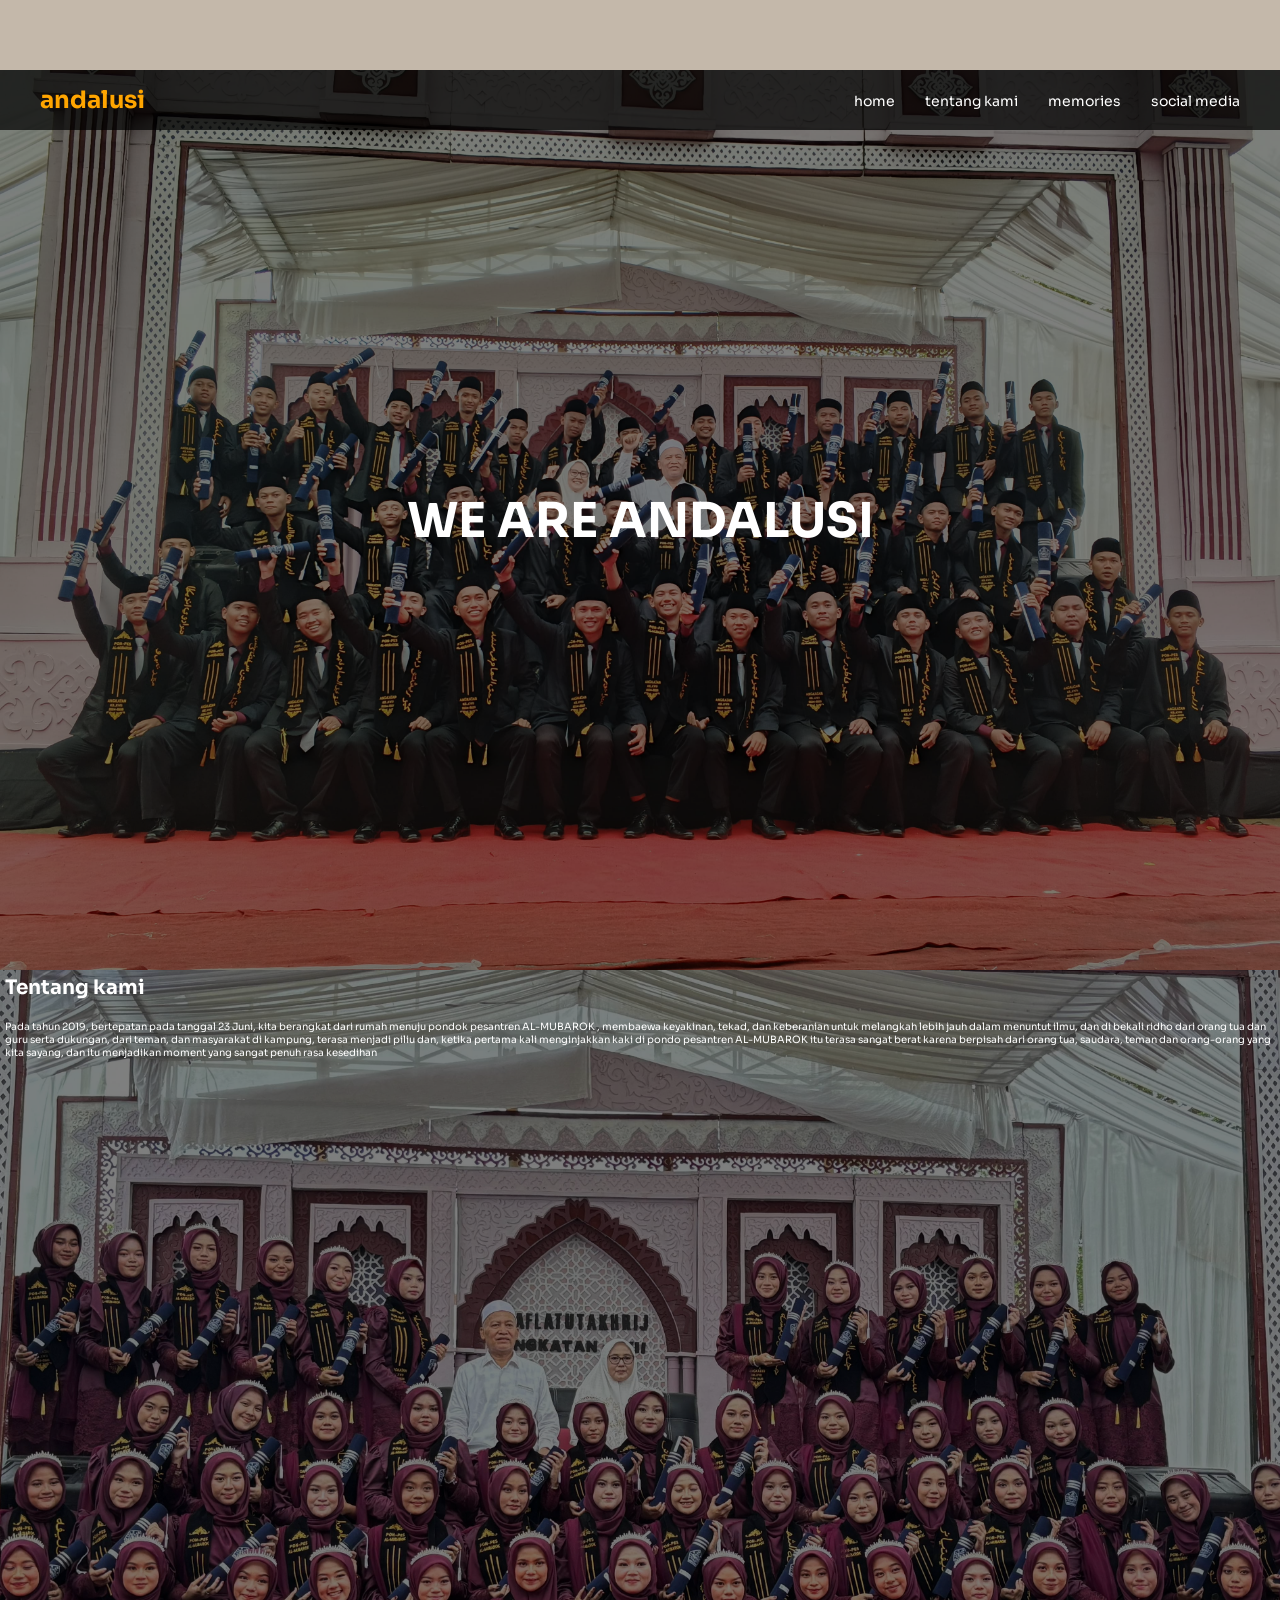
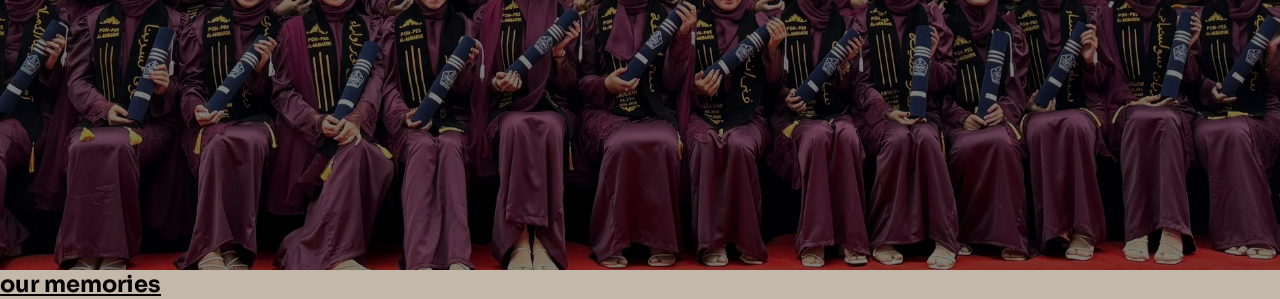
==== code_ilham/index.html @ d7876ec9 "first" ====
<!DOCTYPE html>
<html lang="en">
<head>
    <meta charset="UTF-8">
    <meta name="viewport" content="width=device-width, initial-scale=1.0">
    <link rel="stylesheet" href="style.css"/>
    <link rel="preconnect" href="https://fonts.googleapis.com">
    <link rel="preconnect" href="https://fonts.gstatic.com" crossorigin>
    <link href="https://fonts.googleapis.com/css2?family=Sora:wght@100..800&display=swap" rel="stylesheet">
    <title>andalas_yearbook</title>
    <link rel="icon" href="/image/logo_andalas.png" type="image/x-icon">
</head>
<body>
    <div class="nav">
        <h2 class="header">andalusi</h2>
        <button class="hamburger" id="hamburgerBtn" title="Toggle navigation menu">
            <span></span>
            <span></span>
            <span></span>
        </button>
        <ul class="nav-menu" id="navMenu">
            <li><a href="#home">home</a></li>
            <li><a href="#tentang-kami">tentang kami</a></li>
            <li><a href="#memories">memories</a></li>
            <li><a href="#social-media">social media</a></li>
        </ul>
    </div>
    <div class="hero" id="home">
        <h1>WE ARE ANDALUSI</h1>
    </div>
    <section class="we" id="tentang-kami">
        <h2>Tentang kami</h2>
        <p>Pada tahun 2019, bertepatan pada tanggal 23 Juni, kita  berangkat dari rumah menuju pondok pesantren AL-MUBAROK , membaewa keyakinan, tekad, dan keberanian untuk melangkah lebih jauh dalam menuntut ilmu, dan di bekali ridho dari orang tua dan guru serta dukungan, dari teman, dan masyarakat di kampung, terasa menjadi piliu dan, ketika pertama kali menginjakkan kaki di pondo pesantren AL-MUBAROK itu terasa sangat berat karena berpisah dari orang tua, saudara, teman dan orang-orang yang kita sayang, dan itu menjadikan moment yang sangat penuh rasa kesedihan</p>
    </section>
    <section class="memo" id="memories">
        <h1>our memories</h1>
    </section>
    <script src="script.js"></script>
</body>
</html>
---- code_ilham/style.css ----
html,
body,
*,
:root {
    padding: 0;
    margin: 0;
    box-sizing: border-box;
    scroll-snap-type: y mandatory;
    scroll-behavior: smooth;
}

body {
    font-family: "Sora", sans-serif;
    padding-top: 70px;
    -ms-overflow-style: none;
    background-color: rgb(196, 184, 170);
}

body::-webkit-scrollbar {
    display: none;
}

.hero,
.we {
    scroll-snap-align: start;
}

.nav {
    animation: slideUp 0.8s ease-out;
    animation-name: slideDown;
    background-color: rgba(0, 0, 0, 0.7);
    color: white;
    padding: 15px 40px;
    display: flex;
    justify-content: space-between;
    align-items: center;
    top: 0;
    left: 0;
    width: 100%;
    z-index: 10;
    position: fixed;
}

.header {
    color:orange;
    font-size: 24px;
    font-weight: bold;
    margin: 0;
}

.nav-menu {
    display: flex;
    list-style: none;
    gap: 30px;
    padding-right: 50px;
    margin: 0;
}

.hamburger {
    display: none;
    flex-direction: column;
    background: none;
    border: none;
    cursor: pointer;
    padding: 0;
    gap: 3px;
    justify-content: center;
    align-items: center;
    width: 30px;
    height: 30px;
}

.hamburger span {
    width: 25px;
    height: 3px;
    background-color: white;
    border-radius: 3px;
    transition: 0.3s ease;
}

.nav a {
    color: white;
    text-decoration: none;
}

.nav a:hover {
    text-decoration: underline;
    color: rgb(229, 160, 33);
    transition: 0.5s;
}

.nav-menu.active {
    display: flex;
}

.hero {
    animation: slideUp 1s ease-out 0.3s both;
    background-image: url('/image/foto_putra/haflah_putra_1.jpg');
    background-size: cover;
    background-position: center;
    background-repeat: no-repeat;
    height: 100vh;
    width: 100%;
    text-align: center;
    display: flex;
    justify-content: center;
    align-items: center;
    color: white;
}

.hero::before {
    content: "";
    position: absolute;
    top: 0;
    left: 0;
    width: 100%;
    height: 100%;
    background-color: rgba(0, 0, 0, 0.5);
    z-index: 1;
}

.hero h1 {
    animation: slideUp 1s ease-out 0.3s both;
    position: relative;
    z-index: 2;
    font-size: 3rem;
}

@keyframes slideUp {
    from {
        opacity: 0;
        transform: translateY(50px);
    }
    to {
        opacity: 1;
        transform: translateY(0);
    }
}

@keyframes slideDown {
    from {
        opacity: 0;
        transform: translateY(-50px);
    }
    to {
        opacity: 1;
        transform: translateY(0);
    }
}

@keyframes SlideInKiri {
    0% {
        opacity: 0;
        transform: translateX(-100%);
    }
    100% {
        opacity: 1;
        transform: translateX(0);
    }
}

/* Untuk mobile (max-width: 768px) */
@media (max-width: 922px) {
    .nav {
        padding: 15px 40px;
        display: flex;
        justify-content: space-between;
        align-items: center;
        top: 0;
        left: 0;
        width: 100%;
        z-index: 10;
        position: fixed;
    }

    .hamburger {
        display: flex;
    }

    .nav-menu {
        position: fixed;
        top: 70px;
        right: 0;
        left: 0;
        flex-direction: column;
        background: linear-gradient(180deg, rgba(0, 0, 0, 0.95) 0%, rgba(0, 0, 0, 0.9) 100%);
        gap: 0;
        padding: 0;
        margin: 0;
        font-size: 14px;
        display: none;
        z-index: 9;
        opacity: 0;
        transform: translateY(-10px);
        transition: all 0.3s ease;
        box-shadow: 0 8px 16px rgba(0, 0, 0, 0.3);
        max-height: calc(100vh - 70px);
        overflow-y: auto;
    }

    .nav-menu.active {
        display: flex;
        opacity: 1;
        transform: translateY(0);
    }

    .nav-menu li {
        padding: 0;
        border-bottom: 1px solid rgba(255, 255, 255, 0.08);
        text-align: right;
        transition: all 0.3s ease;
        display: flex;
        justify-content: flex-end;
    }

    .nav-menu li:last-child {
        border-bottom: none;
    }

    .nav-menu a {
        display: inline-block;
        padding: 12px 24px;
        margin: 8px 20px;
        font-size: 15px;
        font-weight: 500;
        letter-spacing: 0.5px;
        color: white;
        text-decoration: none;
        transition: all 0.3s ease;
        position: relative;
        border-radius: 6px;
        background-color: transparent;
    }

    .nav-menu a:hover {
        color: rgb(229, 160, 33);
        background-color: rgba(229, 160, 33, 0.15);
        padding-right: 36px;
    }

    .nav-menu a::before {
        content: '';
        position: absolute;
        right: 12px;
        top: 50%;
        transform: translateY(-50%);
        width: 4px;
        height: 4px;
        background-color: rgb(229, 160, 33);
        border-radius: 50%;
        opacity: 0;
        transition: opacity 0.3s ease;
    }

    .nav-menu a:hover::before {
        opacity: 1;
    }
    

    .hero {
        height: 50vh;
        width: 100%;
        background-image: url('/image/foto_putra/haflah_putra_1.jpg');
        background-size: cover;
        background-position: center;
        background-repeat: no-repeat;
    }

    .we {
        background-image: url('/image/foto_putri/haflah_putri.jpg');
        height: 50vh;
        width: 100%;
        background-size: cover;
        background-position: center;
        background-repeat: no-repeat;
        }

    .hero h1 {
        font-size: 20px;
    }

    .header {
        font-size: 15px;
    }

    .we {
        font-size: 16px;
        text-align: left;
        padding: 0 10px;
    }

    .we h2 {
        text-decoration: underline;
        font-size: 18px;
    }

    .we::before {
        content: "";
        position: absolute;
        top: 0;
        left: 0;
        width: 100%;
        height: 100%;
        background-color: rgba(0, 0, 0, 0.5);
        z-index: 1;
    }
}

/* Untuk tablet (min-width: 769px) dan (max-width: 1024px) */
@media (min-width: 769px) and (max-width: 1024px) {
  /* CSS untuk tablet */
}

/* Untuk desktop (min-width: 1025px) */
@media (min-width: 1025px) {
    .hamburger {
        display: none;
    }

    .nav-menu {
        display: flex !important;
        position: relative;
        top: auto;
        right: auto;
        left: auto;
        background-color: transparent;
        flex-direction: row;
        padding: 0;
        opacity: 1;
        transform: translateY(0);
        z-index: auto;
        box-shadow: none;
    }

    .nav-menu li {
        padding: 0;
        border-bottom: none;
        display: block;
    }

    .nav-menu a {
        display: inline;
        padding: 0;
        margin: 0;
        border-radius: 0;
        background-color: transparent;
        font-weight: 400;
        font-size: 14px;
        letter-spacing: 0;
    }

    .nav-menu a:hover {
        background-color: transparent;
        padding-right: 0;
        text-decoration: underline;
    }

    .nav-menu a::before {
        display: none;
    }

    .we, .hero {
        height: 100vh;
    }
}

.we {
    animation: slideUp 1s ease-out 0.3s both;
    background-image: url('/image/foto_putri/haflah_putri.jpg');
    width: 100%;
    background-size: cover;
    background-position: center;
    background-repeat: no-repeat;
    text-align: bottom;
    justify-content: center;
    align-items: center;
    color: white;
}

.we h2 {
    position: relative;
    font-size: 20px;
    margin-bottom: 10px;
    font-weight: bold;
    padding: 5px;
}

.we p {
    position: relative;
    font-size: 10px;
    padding: 5px;
    text-align: left;
}

.we::before {
        content: "";
        position: absolute;
        top: 0;
        left: 0;
        width: 100%;
        height: 100%;
        background-color: rgba(0, 0, 0, 0.5);
        z-index: 1;
}

.we p, .we h2 {
    position: relative;
    z-index: 2;
    animation: SlideInKiri 2s ease-in-out both;
}

.memo {
    animation: slideInKiri 2s ease-in-out both;
    font-size: 15px;
    text-decoration: underline;
}
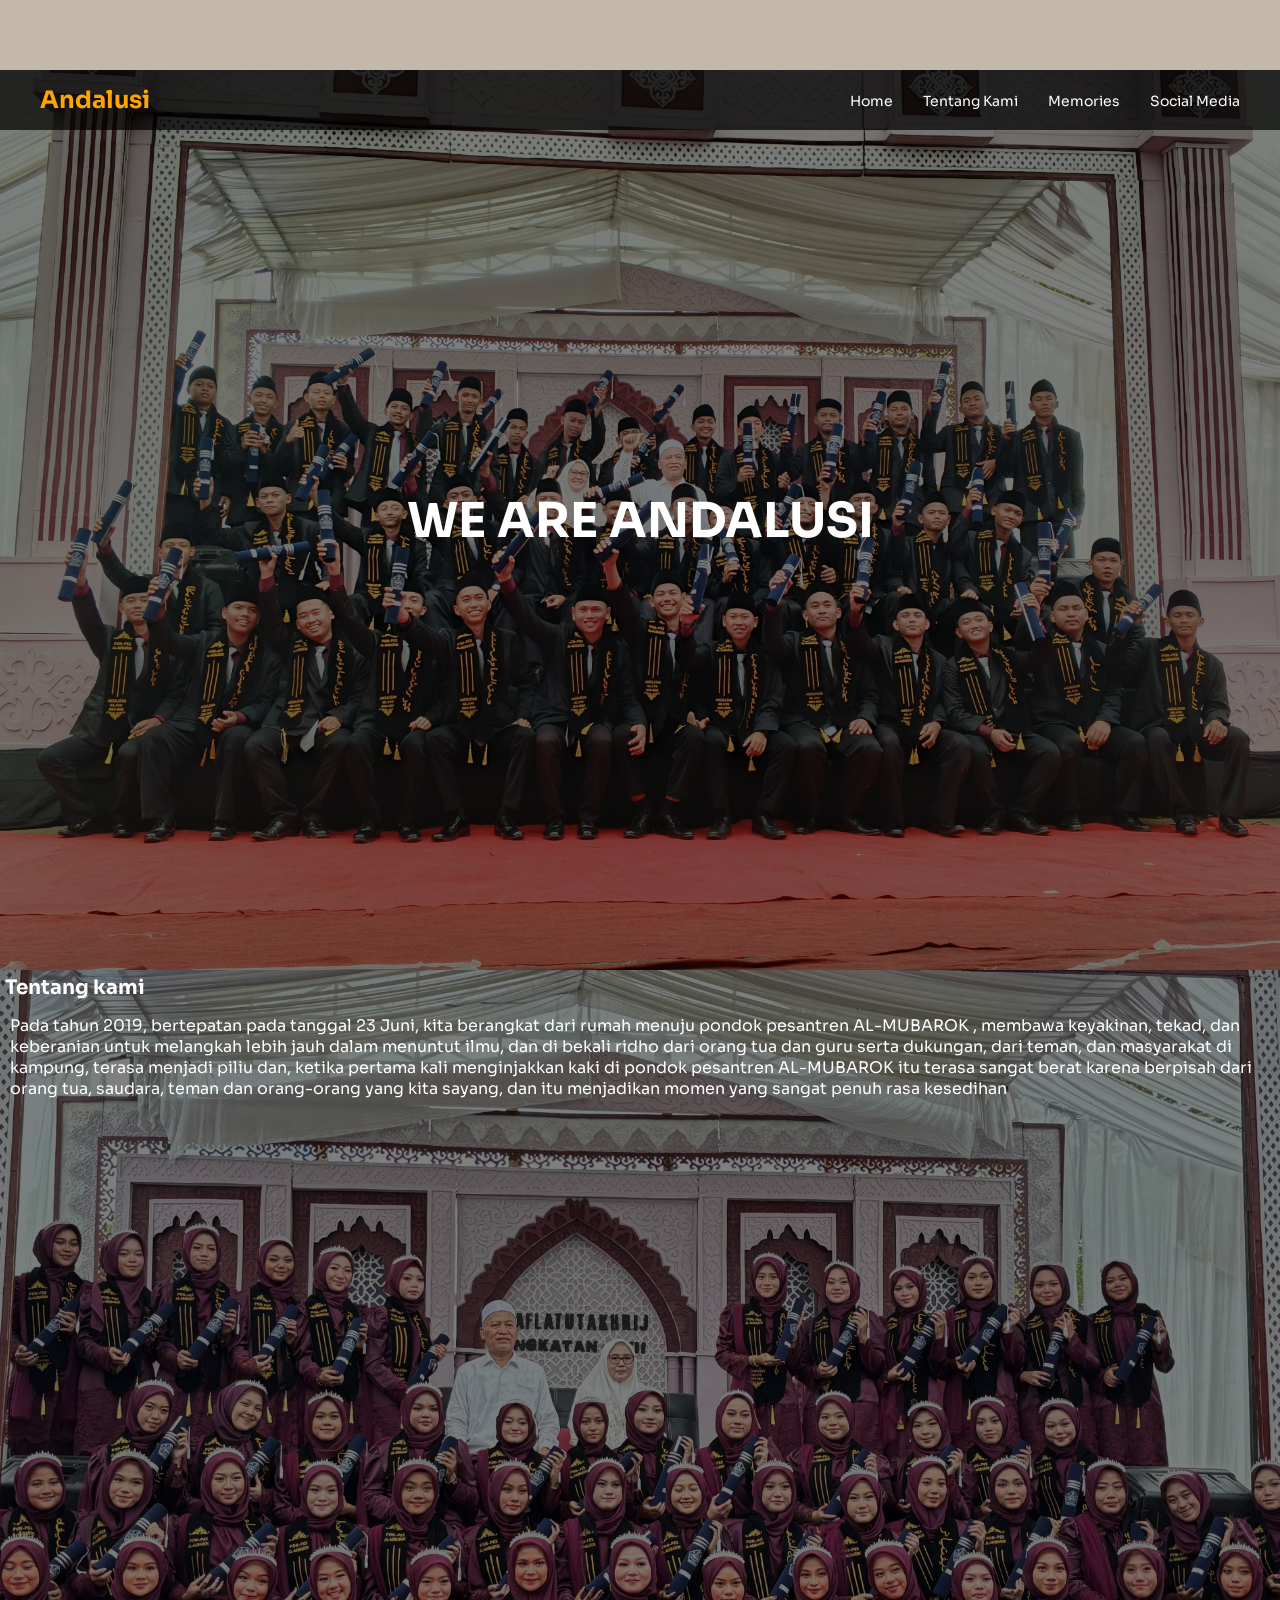
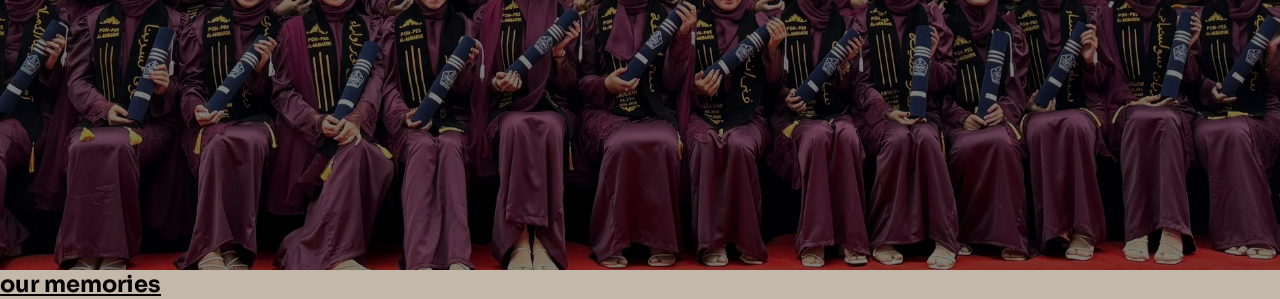
==== commit 5048e0cb: "second" ====
--- a/code_ilham/index.html
+++ b/code_ilham/index.html
@@ -12,17 +12,17 @@
 </head>
 <body>
     <div class="nav">
-        <h2 class="header">andalusi</h2>
+        <h2 class="header">Andalusi</h2>
         <button class="hamburger" id="hamburgerBtn" title="Toggle navigation menu">
             <span></span>
             <span></span>
             <span></span>
         </button>
         <ul class="nav-menu" id="navMenu">
-            <li><a href="#home">home</a></li>
-            <li><a href="#tentang-kami">tentang kami</a></li>
-            <li><a href="#memories">memories</a></li>
-            <li><a href="#social-media">social media</a></li>
+            <li><a href="#home">Home</a></li>
+            <li><a href="#tentang-kami">Tentang Kami</a></li>
+            <li><a href="#memories">Memories</a></li>
+            <li><a href="#social-media">Social Media</a></li>
         </ul>
     </div>
     <div class="hero" id="home">
@@ -30,7 +30,7 @@
     </div>
     <section class="we" id="tentang-kami">
         <h2>Tentang kami</h2>
-        <p>Pada tahun 2019, bertepatan pada tanggal 23 Juni, kita  berangkat dari rumah menuju pondok pesantren AL-MUBAROK , membaewa keyakinan, tekad, dan keberanian untuk melangkah lebih jauh dalam menuntut ilmu, dan di bekali ridho dari orang tua dan guru serta dukungan, dari teman, dan masyarakat di kampung, terasa menjadi piliu dan, ketika pertama kali menginjakkan kaki di pondo pesantren AL-MUBAROK itu terasa sangat berat karena berpisah dari orang tua, saudara, teman dan orang-orang yang kita sayang, dan itu menjadikan moment yang sangat penuh rasa kesedihan</p>
+        <p>Pada tahun 2019, bertepatan pada tanggal 23 Juni, kita  berangkat dari rumah menuju pondok pesantren AL-MUBAROK , membawa keyakinan, tekad, dan keberanian untuk melangkah lebih jauh dalam menuntut ilmu, dan di bekali ridho dari orang tua dan guru serta dukungan, dari teman, dan masyarakat di kampung, terasa menjadi piliu dan, ketika pertama kali menginjakkan kaki di pondok pesantren AL-MUBAROK itu terasa sangat berat karena berpisah dari orang tua, saudara, teman dan orang-orang yang kita sayang, dan itu menjadikan momen yang sangat penuh rasa kesedihan</p>
     </section>
     <section class="memo" id="memories">
         <h1>our memories</h1>
--- a/code_ilham/style.css
+++ b/code_ilham/style.css
@@ -175,15 +175,16 @@
 
     .hamburger {
         display: flex;
+        
     }
 
     .nav-menu {
         position: fixed;
-        top: 70px;
+        top: 59px;
         right: 0;
-        left: 0;
         flex-direction: column;
-        background: linear-gradient(180deg, rgba(0, 0, 0, 0.95) 0%, rgba(0, 0, 0, 0.9) 100%);
+        border-radius: 10px;
+        background: linear-gradient(180deg, rgba(0, 0, 0, 0.5) 0%, rgba(0, 0, 0, 0.9) 100%);
         gap: 0;
         padding: 0;
         margin: 0;
@@ -228,7 +229,7 @@
         text-decoration: none;
         transition: all 0.3s ease;
         position: relative;
-        border-radius: 6px;
+        border-radius: 10px;
         background-color: transparent;
     }
 
@@ -236,6 +237,7 @@
         color: rgb(229, 160, 33);
         background-color: rgba(229, 160, 33, 0.15);
         padding-right: 36px;
+        font-weight: bold;
     }
 
     .nav-menu a::before {
@@ -247,7 +249,7 @@
         width: 4px;
         height: 4px;
         background-color: rgb(229, 160, 33);
-        border-radius: 50%;
+        border-radius: 16px;
         opacity: 0;
         transition: opacity 0.3s ease;
     }
@@ -387,8 +389,8 @@
 
 .we p {
     position: relative;
-    font-size: 10px;
-    padding: 5px;
+    font-size: 16px;
+    padding: 0 10px;
     text-align: left;
 }
 
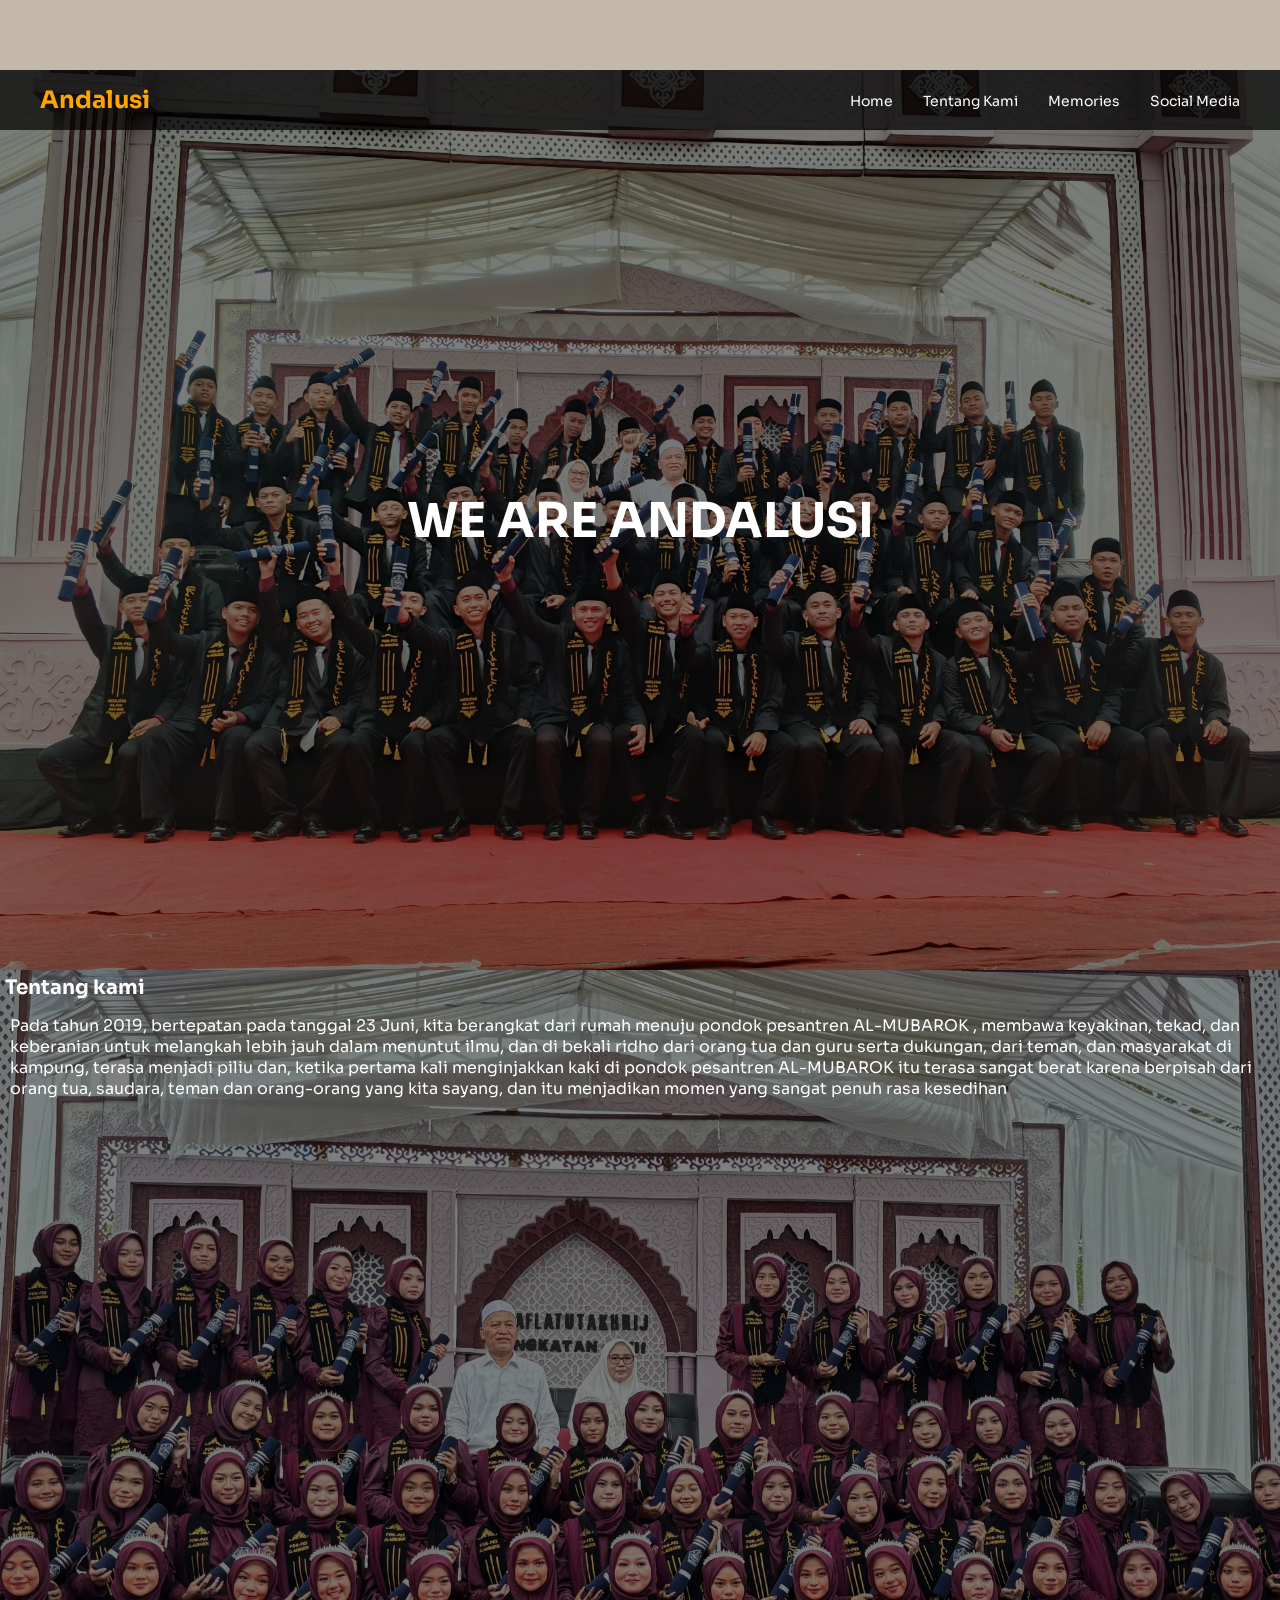
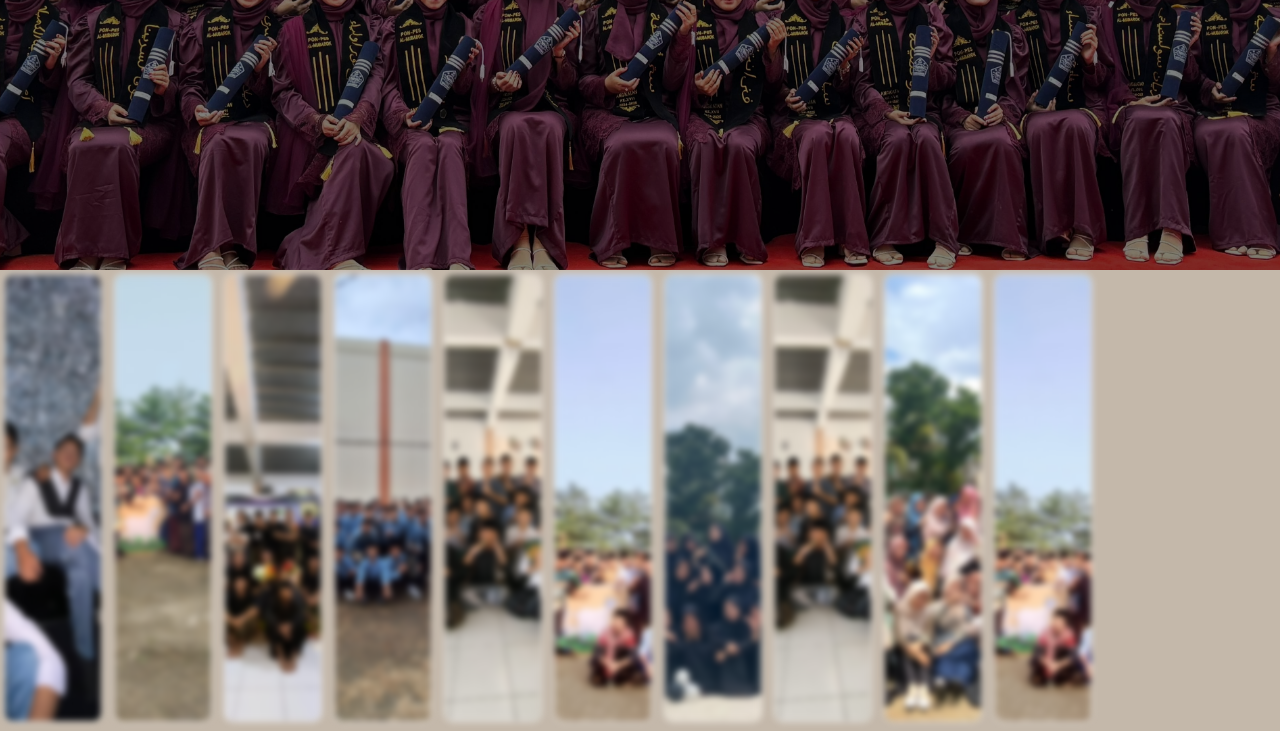
==== commit bf2d50b2: "img" ====
--- a/code_ilham/index.html
+++ b/code_ilham/index.html
@@ -32,9 +32,18 @@
         <h2>Tentang kami</h2>
         <p>Pada tahun 2019, bertepatan pada tanggal 23 Juni, kita  berangkat dari rumah menuju pondok pesantren AL-MUBAROK , membawa keyakinan, tekad, dan keberanian untuk melangkah lebih jauh dalam menuntut ilmu, dan di bekali ridho dari orang tua dan guru serta dukungan, dari teman, dan masyarakat di kampung, terasa menjadi piliu dan, ketika pertama kali menginjakkan kaki di pondok pesantren AL-MUBAROK itu terasa sangat berat karena berpisah dari orang tua, saudara, teman dan orang-orang yang kita sayang, dan itu menjadikan momen yang sangat penuh rasa kesedihan</p>
     </section>
-    <section class="memo" id="memories">
-        <h1>our memories</h1>
-    </section>
+    <div class="box-image" id="memories">
+        <img src="/image/foto_putra/foto_shot_1.jpg" alt="pshoot">
+        <img src="/image/foto_putra/idul_adha_1.jpg" alt="adha">
+        <img src="/image/foto_putra/mufaroqoh.jpg" alt="Mufaroqoh">
+        <img src="/image/foto_putra/school.jpg" alt="School">
+        <img src="/image/foto_putra/idul_adha_2.jpg" alt="adha2">
+        <img src="/image/foto_putra/idul_adha_3.jpg" alt="adha3">
+        <img src="/image/foto_putri/foto_bajuhitam_putri.jpg" alt="ptri">
+        <img src="/image/foto_putra/idul_adha_2.jpg" alt="adha2">
+        <img src="/image/foto_putri/final_amaliyah_putri.jpg" alt="amlyh">
+        <img src="/image/foto_putra/idul_adha_3.jpg" alt="adha3">
+    </div>
     <script src="script.js"></script>
 </body>
 </html>
--- a/code_ilham/style.css
+++ b/code_ilham/style.css
@@ -21,6 +21,7 @@
 }
 
 .hero,
+.box-image,
 .we {
     scroll-snap-align: start;
 }
@@ -306,6 +307,25 @@
         background-color: rgba(0, 0, 0, 0.5);
         z-index: 1;
     }
+
+    .box-image img {
+        width: 100px;
+        height: 50vh;
+        margin: 3px 6px;
+        object-fit: cover;
+        border-radius: 10px;
+        transition: all ease-in-out 0.8s;
+        flex: 1;
+        cursor: pointer;
+        border: 2px solid #ffffff63;
+        filter: blur(3px);
+    }
+
+    .box-image img:hover {
+        width: 20%;
+        filter: blur(0px);
+    }
+
 }
 
 /* Untuk tablet (min-width: 769px) dan (max-width: 1024px) */
@@ -415,4 +435,22 @@
     animation: slideInKiri 2s ease-in-out both;
     font-size: 15px;
     text-decoration: underline;
+}
+
+.box-image img {
+    width: 100px;
+    height: 50vh;
+    margin: 3px 3px;
+    object-fit: cover;
+    border-radius: 10px;
+    transition: all ease-in-out 0.8s;
+    flex: 1;
+    cursor: pointer;
+    border: 2px solid #ffffff63;
+    filter: blur(3px);
+}
+
+.box-image img:hover {
+    width: 20%;
+    filter: blur(0px);
 }
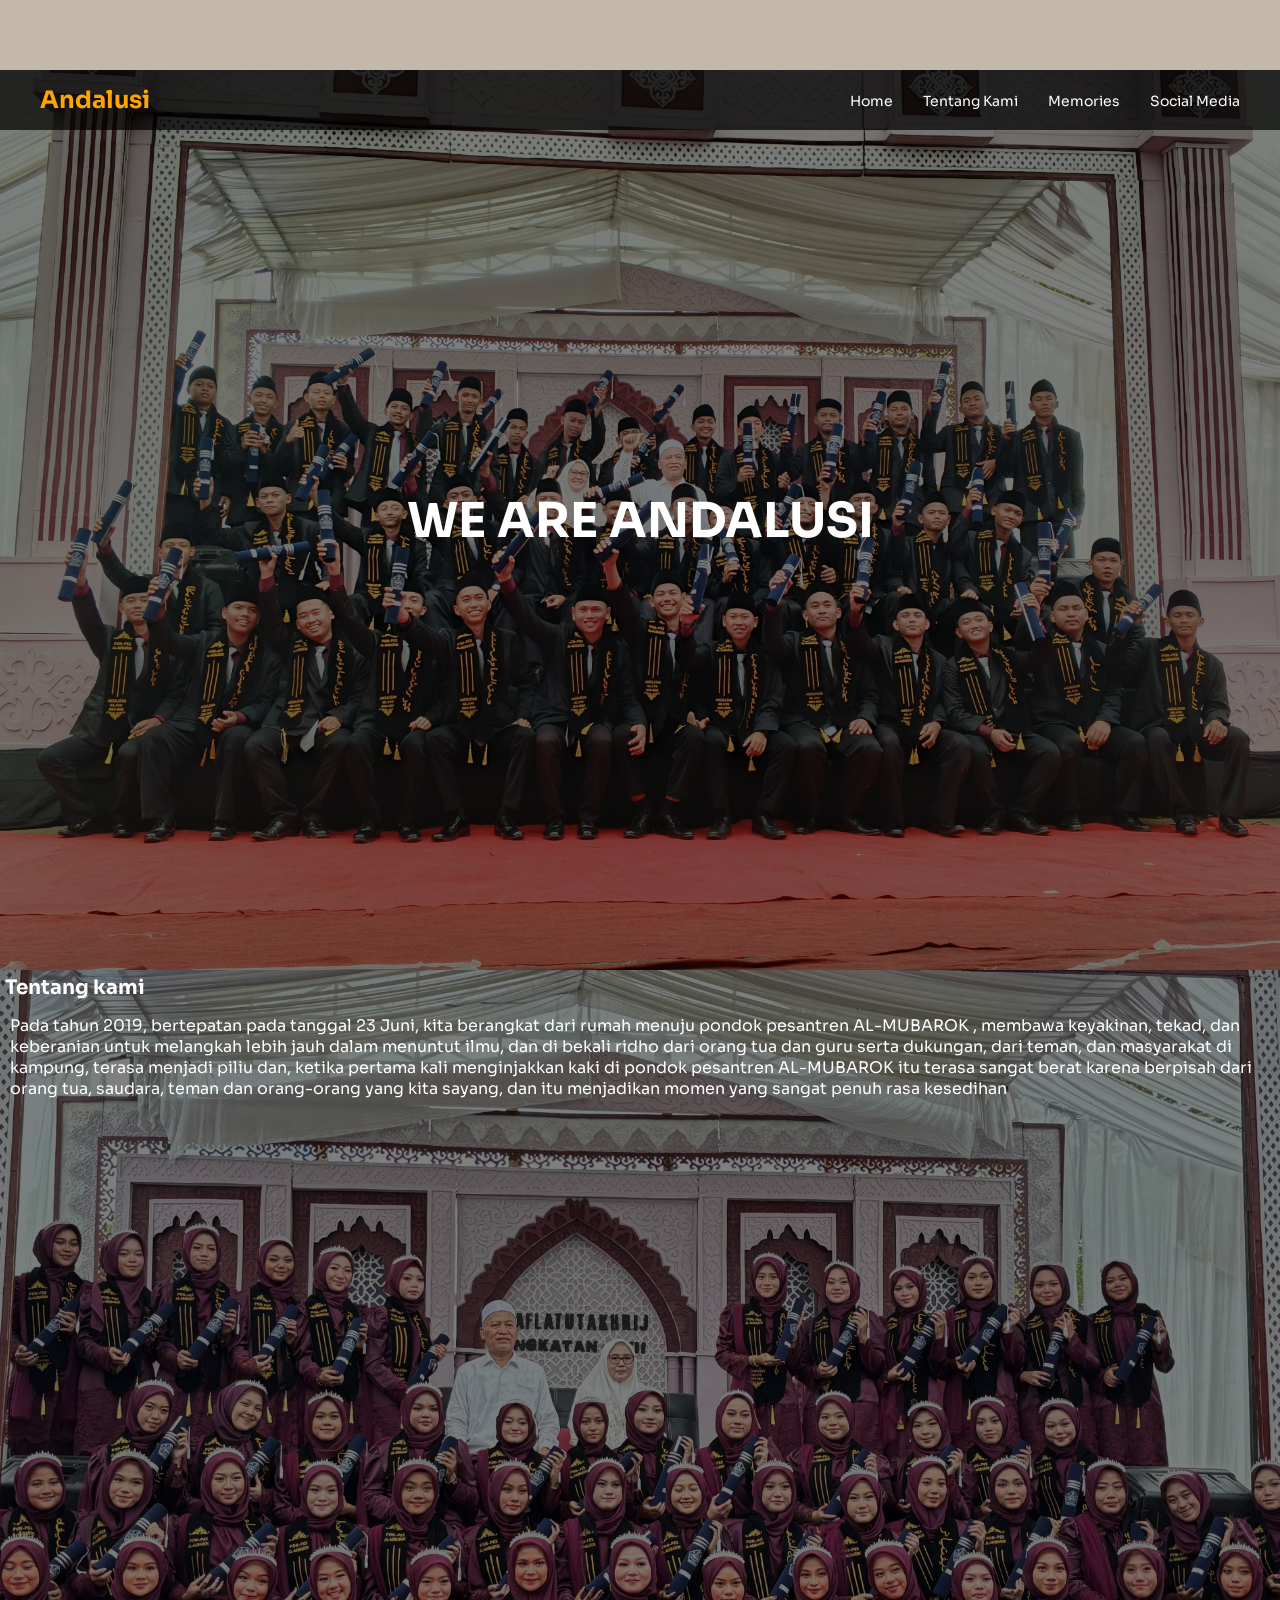
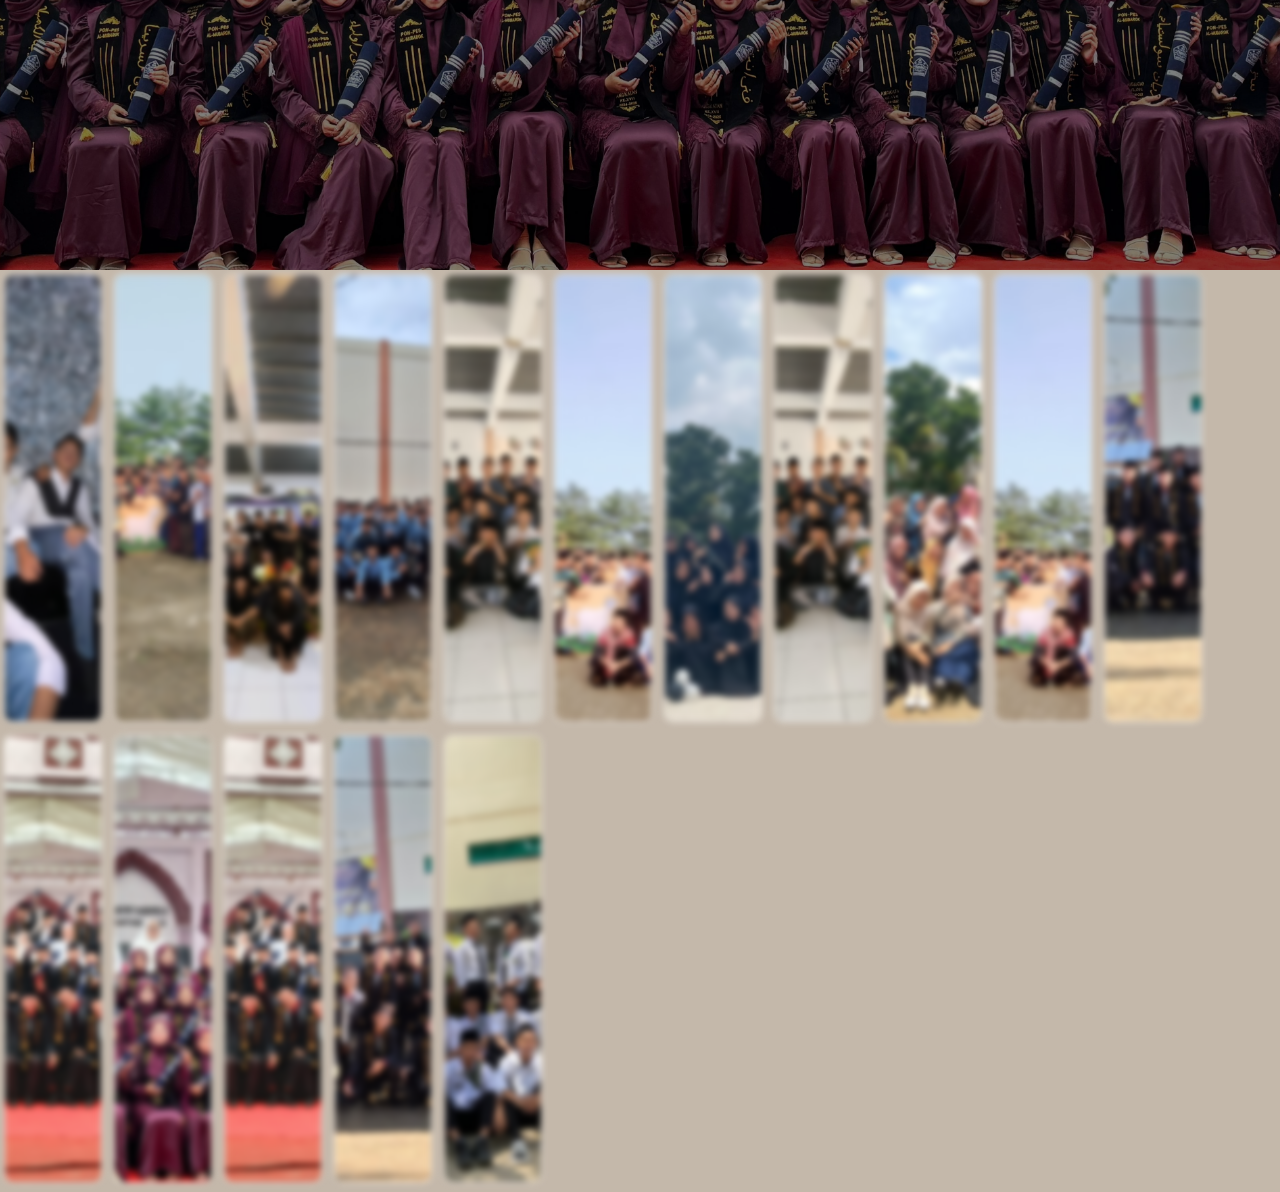
==== commit 8152b137: "p11" ====
--- a/code_ilham/index.html
+++ b/code_ilham/index.html
@@ -43,6 +43,12 @@
         <img src="/image/foto_putra/idul_adha_2.jpg" alt="adha2">
         <img src="/image/foto_putri/final_amaliyah_putri.jpg" alt="amlyh">
         <img src="/image/foto_putra/idul_adha_3.jpg" alt="adha3">
+        <img src="/image/foto_putra/haflah_putra_4.jpg" alt="ptra">
+        <img src="/image/foto_putra/haflah_putra_1.jpg" alt="ptra">
+        <img src="/image/foto_putri/haflah_putri.jpg" alt="ptri">
+        <img src="/image/foto_putra/haflah_putra_6.jpg" alt="ptra">
+        <img src="/image/foto_putra/haflah_putra_3.jpg" alt="ptra">
+        <img src="/image/foto_putra/foto_shot_5.jpg" alt="ptra">
     </div>
     <script src="script.js"></script>
 </body>
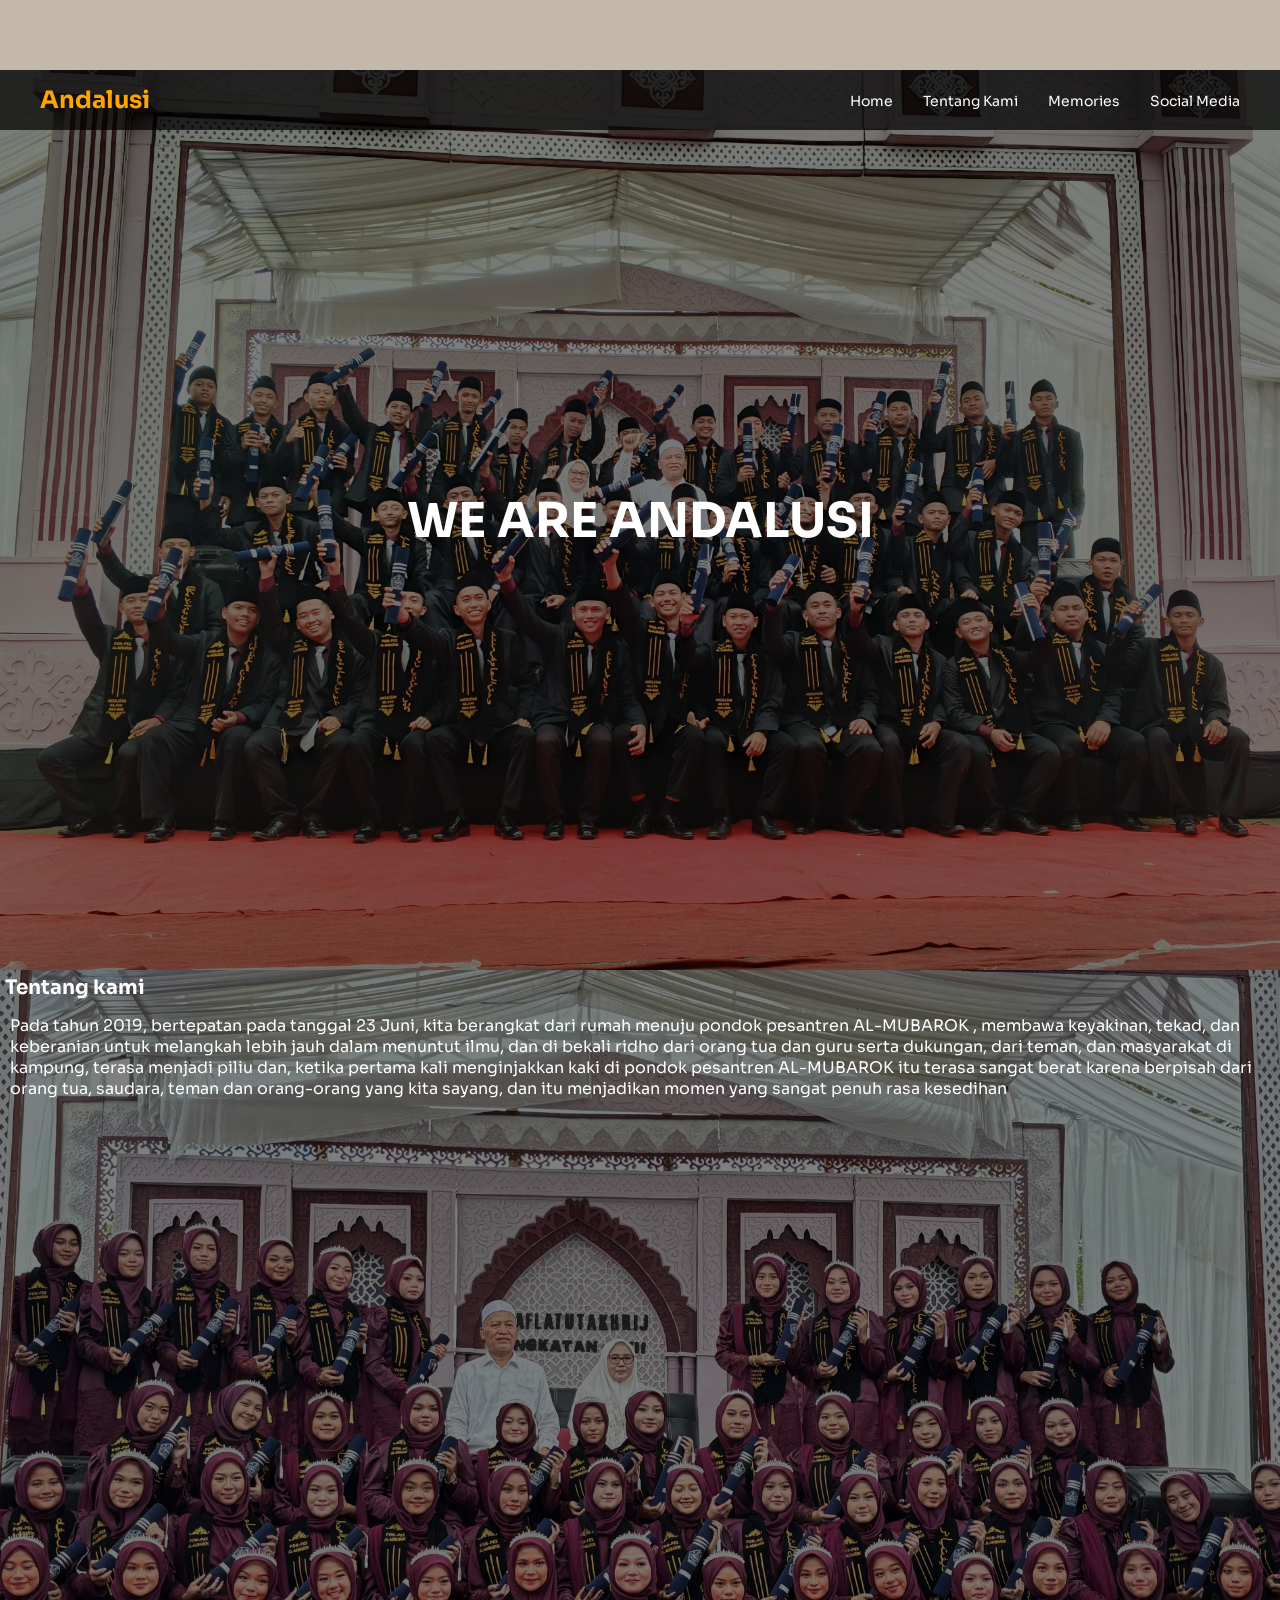
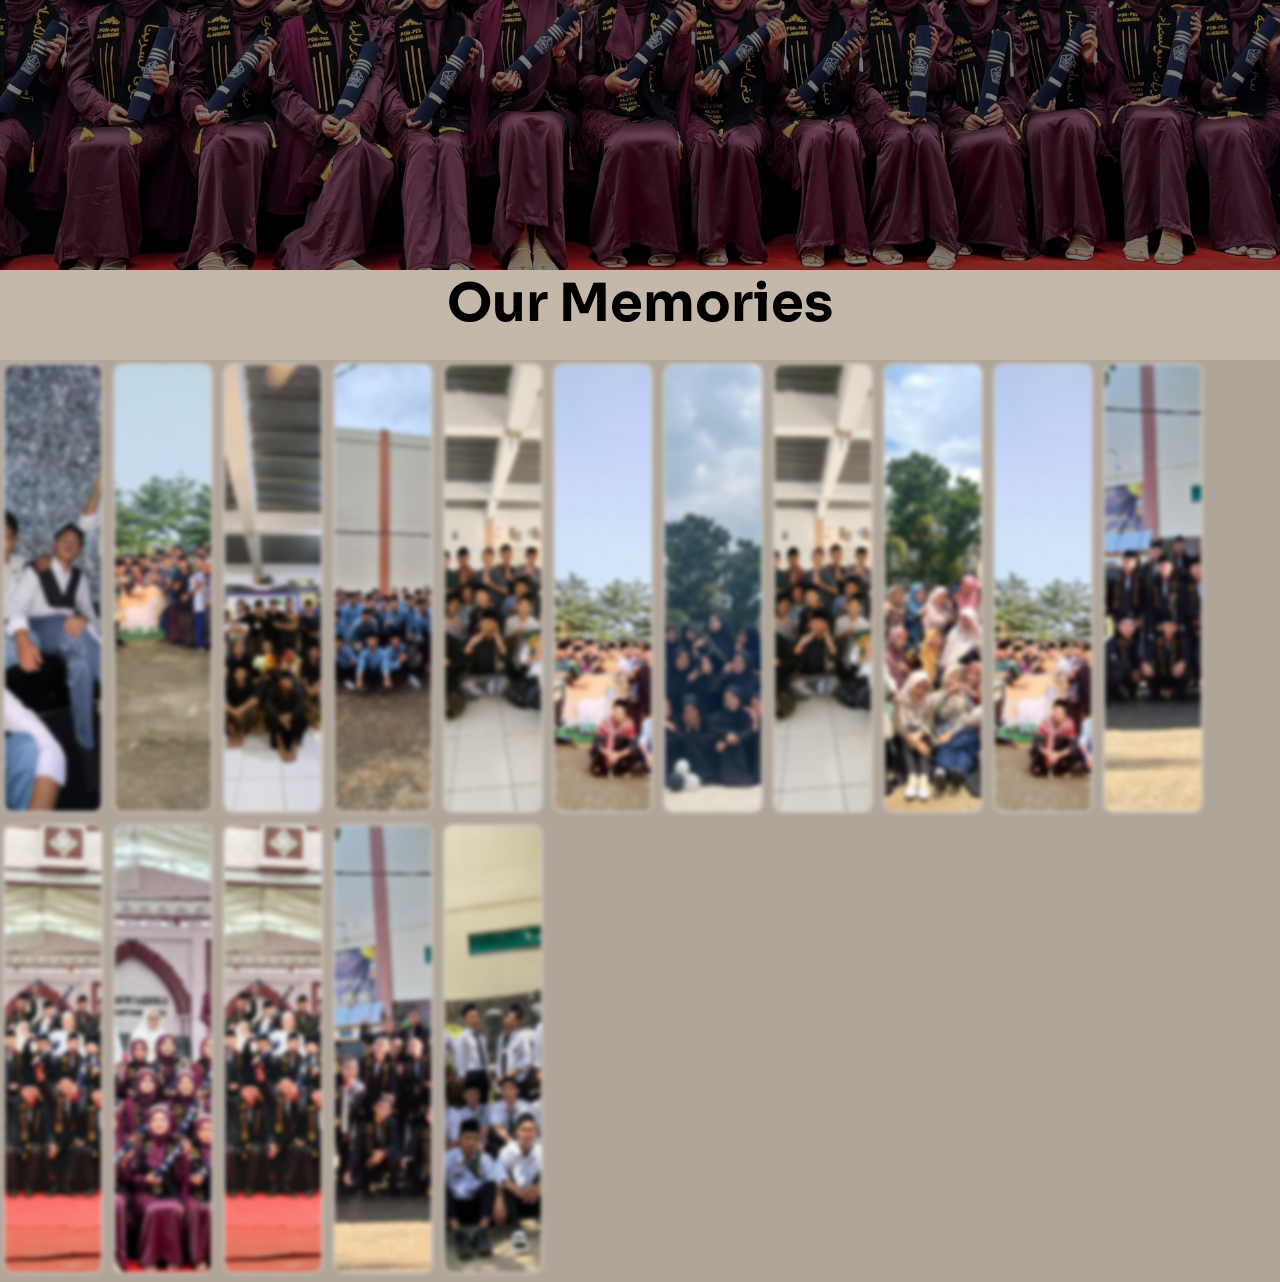
==== commit 11faf81a: "p12" ====
--- a/code_ilham/index.html
+++ b/code_ilham/index.html
@@ -32,6 +32,9 @@
         <h2>Tentang kami</h2>
         <p>Pada tahun 2019, bertepatan pada tanggal 23 Juni, kita  berangkat dari rumah menuju pondok pesantren AL-MUBAROK , membawa keyakinan, tekad, dan keberanian untuk melangkah lebih jauh dalam menuntut ilmu, dan di bekali ridho dari orang tua dan guru serta dukungan, dari teman, dan masyarakat di kampung, terasa menjadi piliu dan, ketika pertama kali menginjakkan kaki di pondok pesantren AL-MUBAROK itu terasa sangat berat karena berpisah dari orang tua, saudara, teman dan orang-orang yang kita sayang, dan itu menjadikan momen yang sangat penuh rasa kesedihan</p>
     </section>
+    <div class="memo">
+        <h2>Our Memories</h2>
+    </div>
     <div class="box-image" id="memories">
         <img src="/image/foto_putra/foto_shot_1.jpg" alt="pshoot">
         <img src="/image/foto_putra/idul_adha_1.jpg" alt="adha">
--- a/code_ilham/style.css
+++ b/code_ilham/style.css
@@ -433,8 +433,9 @@
 
 .memo {
     animation: slideInKiri 2s ease-in-out both;
-    font-size: 15px;
-    text-decoration: underline;
+    font-size: 35px;
+    text-align: center;
+    height: 10vh;
 }
 
 .box-image img {
@@ -447,10 +448,14 @@
     flex: 1;
     cursor: pointer;
     border: 2px solid #ffffff63;
-    filter: blur(3px);
+    filter: blur(2px);
 }
 
 .box-image img:hover {
     width: 20%;
     filter: blur(0px);
+}
+
+.box-image {
+    background-color: rgba(0, 0, 0, 0.1);
 }
